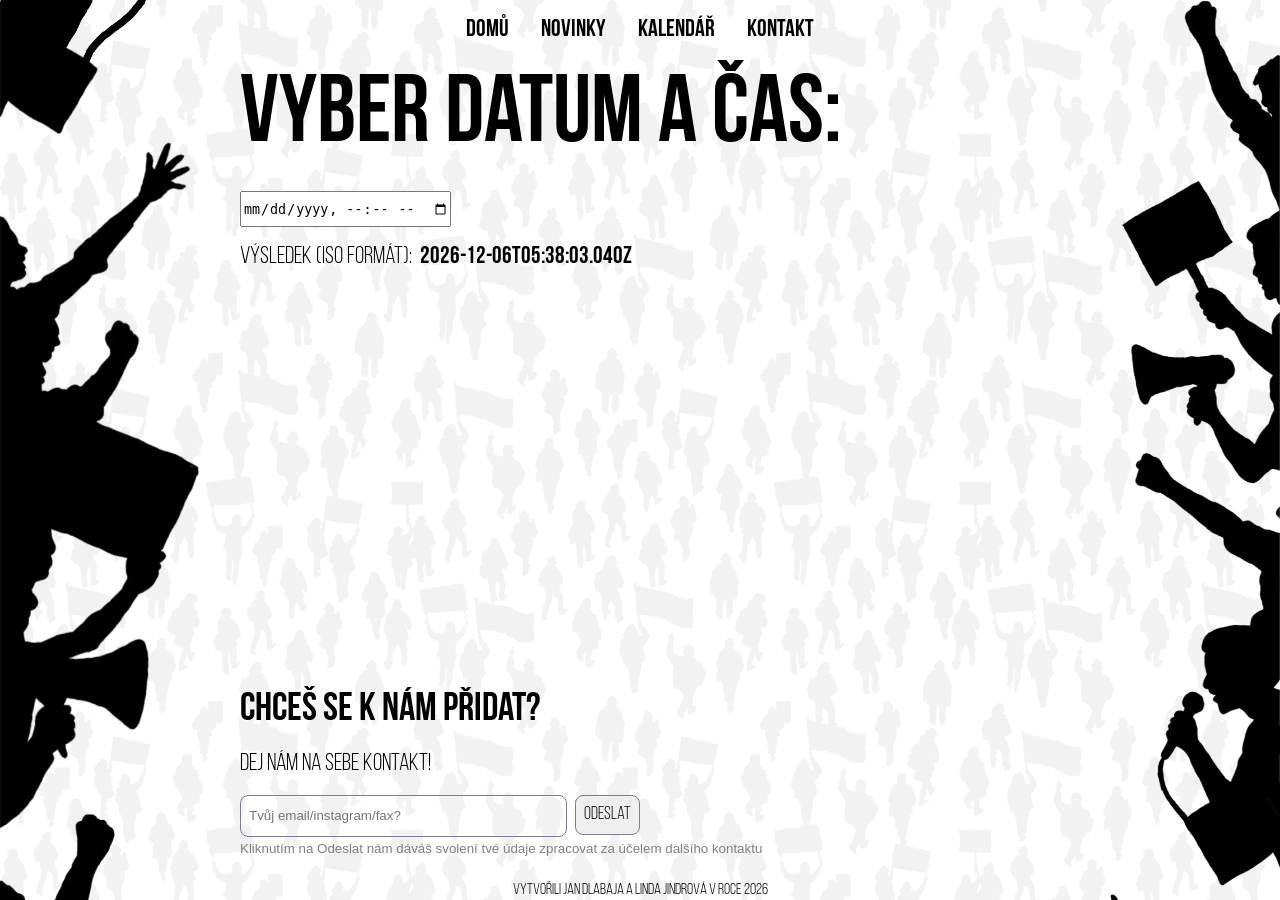
==== admin/index.html @ b9de8f75 "Deploy webu: 2026-11-18T21:11:42.264Z" ====
<!DOCTYPE html><html lang="cs"><head><meta charset="utf-8"><link rel="apple-touch-icon" sizes="180x180" href="/apple-touch-icon.png"><link rel="icon" type="image/png" sizes="32x32" href="/favicon-32x32.png"><link rel="icon" type="image/png" sizes="16x16" href="/favicon-16x16.png"><link rel="manifest" href="/site.webmanifest"><meta name="viewport" content="width=device-width"><meta name="description" content><title>Forum olomouckých iniciativ</title><link rel="stylesheet" href="/_astro/page-layout.B1ES-Ibj.css"></head><body><header class="_header_usaif_15"><nav class="_nav_usaif_21"><div class="_flex_1qihr_15 _row_1qihr_75 _gap-32_1qihr_32 _mobile-gap-8_1qihr_95 _align-flex-start_1qihr_50 _justify-center_1qihr_56 _responsive_1qihr_146"><div class="_flex_1qihr_15 _row_1qihr_75 _gap-32_1qihr_32 _align-flex-start_1qihr_50 _justify-center_1qihr_56 _fullWidth_1qihr_79"><a href="/" class="_link_1bdxk_15"><p class="_text_kog65_19 _font-size-m_kog65_41 _color-default_kog65_65" style="font-weight:600;line-height:1.2;">Domů</p></a><a href="/posts" class="_link_1bdxk_15"><p class="_text_kog65_19 _font-size-m_kog65_41 _color-default_kog65_65" style="font-weight:600;line-height:1.2;">Novinky</p></a></div><div class="_flex_1qihr_15 _row_1qihr_75 _gap-32_1qihr_32 _align-flex-start_1qihr_50 _justify-center_1qihr_56 _fullWidth_1qihr_79"><a href="/calendar" class="_link_1bdxk_15"><p class="_text_kog65_19 _font-size-m_kog65_41 _color-default_kog65_65" style="font-weight:600;line-height:1.2;">Kalendář</p></a><a href="/contact" class="_link_1bdxk_15"><p class="_text_kog65_19 _font-size-m_kog65_41 _color-default_kog65_65" style="font-weight:600;line-height:1.2;">Kontakt</p></a></div></div></nav></header><main class="_main_1xyta_15"><div class="_flex_1qihr_15 _gap-16_1qihr_26 _align-flex-start_1qihr_50 _justify-center_1qihr_56"><h1 class="_heading_sym5v_39 _color-default_sym5v_31">Vyber datum a čas:</h1><input type="datetime-local" id="dt" style="height: 32px"><div class="_flex_1qihr_15 _row_1qihr_75 _gap-8_1qihr_23 _align-flex-start_1qihr_50 _justify-center_1qihr_56"><p class="_text_kog65_19 _font-size-m_kog65_41 _color-default_kog65_65" style="line-height:1.2;">
                Výsledek (ISO formát):
            </p><p id="out" style="font-size: 24px; font-weight: 600"></p></div></div><script type="module">document.getElementById(`dt`).addEventListener(`change`,e=>{document.getElementById(`out`).innerText=new Date(e.target.value).toISOString()}),document.getElementById(`out`).innerText=new Date().toISOString();</script><div style="height:80px;"></div></main><div class="_footer_vbw87_15"><style>astro-island,astro-slot,astro-static-slot{display:contents}</style><script>(function(){let e=async e=>{await(await e())()};(self.Astro||(self.Astro={})).load=e,window.dispatchEvent(new Event(`astro:load`))})();</script><script>(function(){function e(t){"@babel/helpers - typeof";return e=typeof Symbol==`function`&&typeof Symbol.iterator==`symbol`?function(e){return typeof e}:function(e){return e&&typeof Symbol==`function`&&e.constructor===Symbol&&e!==Symbol.prototype?`symbol`:typeof e},e(t)}function t(t,n){if(e(t)!=`object`||!t)return t;var r=t[Symbol.toPrimitive];if(r!==void 0){var i=r.call(t,n||`default`);if(e(i)!=`object`)return i;throw TypeError(`@@toPrimitive must return a primitive value.`)}return(n===`string`?String:Number)(t)}function n(n){var r=t(n,`string`);return e(r)==`symbol`?r:r+``}function r(e,t,r){return(t=n(t))in e?Object.defineProperty(e,t,{value:r,enumerable:!0,configurable:!0,writable:!0}):e[t]=r,e}let i=/* @__PURE__ */ new Set([`__proto__`,`constructor`,`prototype`]);{let e={0:e=>a(e),1:e=>n(e),2:e=>new RegExp(e),3:e=>new Date(e),4:e=>new Map(n(e)),5:e=>new Set(n(e)),6:e=>BigInt(e),7:e=>new URL(e),8:e=>new Uint8Array(e),9:e=>new Uint16Array(e),10:e=>new Uint32Array(e),11:e=>1/0*e},t=t=>{let[n,r]=t;return n in e?e[n](r):void 0},n=e=>e.map(t),a=e=>typeof e!=`object`||!e?e:Object.fromEntries(Object.entries(e).map(([e,n])=>[e,t(n)]));class o extends HTMLElement{constructor(...e){super(...e),r(this,`Component`,void 0),r(this,`hydrator`,void 0),r(this,`hydrate`,async()=>{var e;if(!this.hydrator||!this.isConnected)return;let t=(e=this.parentElement)==null?void 0:e.closest(`astro-island[ssr]`);if(t){t.addEventListener(`astro:hydrate`,this.hydrate,{once:!0});return}let n=this.querySelectorAll(`astro-slot`),r={},i=this.querySelectorAll(`template[data-astro-template]`);for(let e of i){let t=e.closest(this.tagName);t!=null&&t.isSameNode(this)&&(r[e.getAttribute(`data-astro-template`)||`default`]=e.innerHTML,e.remove())}for(let e of n){let t=e.closest(this.tagName);t!=null&&t.isSameNode(this)&&(r[e.getAttribute(`name`)||`default`]=e.innerHTML)}let o;try{o=this.hasAttribute(`props`)?a(JSON.parse(this.getAttribute(`props`))):{}}catch(e){let t=this.getAttribute(`component-url`)||`<unknown>`,n=this.getAttribute(`component-export`);throw n&&(t+=` (export ${n})`),console.error(`[hydrate] Error parsing props for component ${t}`,this.getAttribute(`props`),e),e}await this.hydrator(this)(this.Component,o,r,{client:this.getAttribute(`client`)}),this.removeAttribute(`ssr`),this.dispatchEvent(new CustomEvent(`astro:hydrate`))}),r(this,`unmount`,()=>{this.isConnected||this.dispatchEvent(new CustomEvent(`astro:unmount`))})}disconnectedCallback(){document.removeEventListener(`astro:after-swap`,this.unmount),document.addEventListener(`astro:after-swap`,this.unmount,{once:!0})}connectedCallback(){if(!this.hasAttribute(`await-children`)||document.readyState===`interactive`||document.readyState===`complete`)this.childrenConnectedCallback();else{let e=()=>{document.removeEventListener(`DOMContentLoaded`,e),t.disconnect(),this.childrenConnectedCallback()},t=new MutationObserver(()=>{var t;((t=this.lastChild)==null?void 0:t.nodeType)===Node.COMMENT_NODE&&this.lastChild.nodeValue===`astro:end`&&(this.lastChild.remove(),e())});t.observe(this,{childList:!0}),document.addEventListener(`DOMContentLoaded`,e)}}async childrenConnectedCallback(){let e=this.getAttribute(`before-hydration-url`);e&&await import(e),this.start()}getRetryImportUrl(e){let t=new URL(e,document.baseURI);return t.searchParams.set(`astro-retry`,Date.now().toString()),t.toString()}async importWithRetry(e){try{return await import(e)}catch(t){return await new Promise(e=>setTimeout(e,1e3)),import(this.getRetryImportUrl(e))}}handleHydrationError(e){let t=this.getAttribute(`component-url`),n=new CustomEvent(`astro:hydration-error`,{cancelable:!0,bubbles:!0,composed:!0,detail:{error:e,componentUrl:t}});this.dispatchEvent(n)&&console.error(`[astro-island] Error hydrating ${t}`,e)}async start(){let e=JSON.parse(this.getAttribute(`opts`)),t=this.getAttribute(`client`);if(Astro[t]===void 0)window.addEventListener(`astro:${t}`,()=>this.start(),{once:!0});else try{await Astro[t](async()=>{let e=this.getAttribute(`renderer-url`);try{let[t,{default:n}]=await Promise.all([this.importWithRetry(this.getAttribute(`component-url`)),e?this.importWithRetry(e):Promise.resolve({default:()=>()=>{}})]),r=this.getAttribute(`component-export`)||`default`;if(r.includes(`.`)){this.Component=t;for(let e of r.split(`.`)){if(i.has(e)||!this.Component||typeof this.Component!=`object`&&typeof this.Component!=`function`||!Object.hasOwn(this.Component,e))throw Error(`Invalid component export path: ${r}`);this.Component=this.Component[e]}}else{if(i.has(r))throw Error(`Invalid component export path: ${r}`);this.Component=t[r]}return this.hydrator=n,this.hydrate}catch(e){return this.handleHydrationError(e),()=>{}}},e,this)}catch(e){this.handleHydrationError(e)}}attributeChangedCallback(){this.hydrate()}}r(o,`observedAttributes`,[`props`]),customElements.get(`astro-island`)||customElements.define(`astro-island`,o)}})();</script><div class="_flex_1qihr_15 _gap-24_1qihr_29 _align-center_1qihr_47 _justify-center_1qihr_56 _fullWidth_1qihr_79"><div class="_flex_1qihr_15 _gap-16_1qihr_26 _align-flex-start_1qihr_50 _justify-center_1qihr_56 _fullWidth_1qihr_79"><h2 class="_heading_sym5v_39 _color-default_sym5v_31">Chceš se k nám přidat?</h2><p class="_text_kog65_19 _font-size-m_kog65_41 _color-default_kog65_65" style="line-height:1.2;">
        Dej nám na sebe kontakt!
    </p><div class="_flex_1qihr_15 _gap-4_1qihr_20 _align-flex-start_1qihr_50 _justify-center_1qihr_56"><astro-island uid="283IQK" data-preact-island-id="18" component-url="/_astro/contact-text-box.Cojx_c88.js" component-export="ContactTextBox" renderer-url="/_astro/client.BEAeYsT6.js" props="{}" ssr client="load" opts="{&quot;name&quot;:&quot;ContactTextBox&quot;,&quot;value&quot;:true}" await-children><div class="_flex_1qihr_15 _row_1qihr_75 _gap-8_1qihr_23 _align-flex-start_1qihr_50 _justify-center_1qihr_56 _fullWidth_1qihr_79" style="max-width:400px;"><input name="contact-form" id="contact-form" placeholder="Tvůj email/instagram/fax?" class="_text-box_a817d_15" type="text"/><button class="_button_1fs9x_15 _normal_1fs9x_20"><div style="padding:0 8px;"><p class="_text_kog65_19 _font-size-s_kog65_49 _color-default_kog65_65" style="line-height:1;">Odeslat</p></div></button></div><!--astro:end--></astro-island><small class="_small_1f45m_15">Kliknutím na Odeslat nám dáváš svolení tvé údaje zpracovat za účelem dalšího kontaktu</small></div></div><div class="_flex_1qihr_15 _gap-4_1qihr_20 _align-center_1qihr_47 _justify-center_1qihr_56 _fullWidth_1qihr_79"><p class="_text_kog65_19 _mobile-align-center_kog65_74 _color-default_kog65_65" style="line-height:1.2;">
                Vytvořili
                <a href="https://github.com/dlabaja" class="_link_1bdxk_15">Jan Dlabaja</a> a Linda Jindrová v roce 2026
            </p></div><div style="height:10px;"></div></div></div><div class="_people-aside_ih39z_29 _left_ih39z_37"></div><div class="_people-aside_ih39z_29 _right_ih39z_41"></div><script type="module" src="/_astro/page-layout.astro_astro_type_script_index_0_lang.93ayqFbW.js"></script></body></html>
---- _astro/page-layout.B1ES-Ibj.css ----
@font-face{font-family:BebasNeue;src:url(/fonts/BebasNeue-Regular.woff2)format("woff2");font-weight:400;font-style:normal;font-display:swap}@font-face{font-family:BebasNeue;src:url(/fonts/BebasNeue-Bold.woff2)format("woff2");font-weight:700;font-style:normal;font-display:swap}h1{font-size:6rem}h2{font-size:2.5rem}h3{font-size:2rem}h1,h2,h3,h4,h5,h6{margin:0}._color-default_sym5v_31{color:unset}._color-white_sym5v_35{color:#fff}._heading_sym5v_39{font-family:BebasNeue,sans-serif;font-weight:600}._heading_sym5v_39._align-center_sym5v_43{text-align:center}._heading_sym5v_39._align-start_sym5v_46{text-align:start}._heading_sym5v_39._align-end_sym5v_49{text-align:end}@media (width<=500px){._heading_sym5v_39._mobile-align-center_sym5v_54{text-align:center}._heading_sym5v_39._mobile-align-start_sym5v_57{text-align:start}._heading_sym5v_39._mobile-align-end_sym5v_60{text-align:end}h1{font-size:3rem}h2{font-size:2rem}h3{font-size:1.75rem}}@font-face{font-family:BebasNeue;src:url(/fonts/BebasNeue-Regular.woff2)format("woff2");font-weight:400;font-style:normal;font-display:swap}@font-face{font-family:BebasNeue;src:url(/fonts/BebasNeue-Bold.woff2)format("woff2");font-weight:700;font-style:normal;font-display:swap}p{margin:0}._text_kog65_19._align-center_kog65_19{text-align:center}._text_kog65_19._align-start_kog65_22{text-align:start}._text_kog65_19._align-end_kog65_25{text-align:end}._font-size-xxl_kog65_29{font-size:3rem}._font-size-xl_kog65_33{font-size:2.5rem}._font-size-l_kog65_37{font-size:2rem}._font-size-ml_kog65_41{font-size:1.75rem}._font-size-m_kog65_41{font-size:1.5rem}._font-size-s_kog65_49{font-size:1.125rem}._font-size-xs_kog65_53{font-size:1rem}._font-size-base_kog65_57{font-size:.875rem}._font-size-sbase_kog65_61{font-size:.75rem}._color-default_kog65_65{color:unset}._color-white_kog65_69{color:#fff}@media (width<=500px){._text_kog65_19._mobile-align-center_kog65_74{text-align:center}._text_kog65_19._mobile-align-start_kog65_77{text-align:start}._text_kog65_19._mobile-align-end_kog65_80{text-align:end}}@font-face{font-family:BebasNeue;src:url(/fonts/BebasNeue-Regular.woff2)format("woff2");font-weight:400;font-style:normal;font-display:swap}@font-face{font-family:BebasNeue;src:url(/fonts/BebasNeue-Bold.woff2)format("woff2");font-weight:700;font-style:normal;font-display:swap}._link_1bdxk_15{color:#000;text-decoration:none}@font-face{font-family:BebasNeue;src:url(/fonts/BebasNeue-Regular.woff2)format("woff2");font-weight:400;font-style:normal;font-display:swap}@font-face{font-family:BebasNeue;src:url(/fonts/BebasNeue-Bold.woff2)format("woff2");font-weight:700;font-style:normal;font-display:swap}._header_usaif_15{justify-content:center;height:60px;display:flex}._nav_usaif_21{justify-content:center;align-items:center;width:100%;display:flex}@media (width<=500px){._header_usaif_15{height:80px}}@font-face{font-family:BebasNeue;src:url(/fonts/BebasNeue-Regular.woff2)format("woff2");font-weight:400;font-style:normal;font-display:swap}@font-face{font-family:BebasNeue;src:url(/fonts/BebasNeue-Bold.woff2)format("woff2");font-weight:700;font-style:normal;font-display:swap}._flex_1qihr_15{flex-direction:column;max-width:100%;display:flex}._flex_1qihr_15._gap-4_1qihr_20{gap:4px}._flex_1qihr_15._gap-8_1qihr_23{gap:8px}._flex_1qihr_15._gap-16_1qihr_26{gap:16px}._flex_1qihr_15._gap-24_1qihr_29{gap:24px}._flex_1qihr_15._gap-32_1qihr_32{gap:32px}._flex_1qihr_15._gap-40_1qihr_35{gap:40px}._flex_1qihr_15._gap-48_1qihr_38{gap:48px}._flex_1qihr_15._gap-56_1qihr_41{gap:56px}._flex_1qihr_15._gap-64_1qihr_44{gap:64px}._flex_1qihr_15._align-center_1qihr_47{align-items:center}._flex_1qihr_15._align-flex-start_1qihr_50{align-items:flex-start}._flex_1qihr_15._align-flex-end_1qihr_53{align-items:flex-end}._flex_1qihr_15._justify-center_1qihr_56{justify-content:center}._flex_1qihr_15._justify-flex-start_1qihr_59{justify-content:flex-start}._flex_1qihr_15._justify-flex-end_1qihr_62{justify-content:flex-end}._flex_1qihr_15._justify-space-around_1qihr_65{justify-content:space-around}._flex_1qihr_15._justify-space-between_1qihr_68{justify-content:space-between}._flex_1qihr_15._justify-stretch_1qihr_71{justify-content:stretch}._row_1qihr_75{flex-direction:row}._fullWidth_1qihr_79{width:100%}._wrap_1qihr_83{flex-wrap:wrap}._grow_1qihr_87{flex-grow:1}@media (width<=500px){._flex_1qihr_15._mobile-gap-4_1qihr_92{gap:4px}._flex_1qihr_15._mobile-gap-8_1qihr_95{gap:8px}._flex_1qihr_15._mobile-gap-16_1qihr_98{gap:16px}._flex_1qihr_15._mobile-gap-24_1qihr_101{gap:24px}._flex_1qihr_15._mobile-gap-32_1qihr_104{gap:32px}._flex_1qihr_15._mobile-gap-40_1qihr_107{gap:40px}._flex_1qihr_15._mobile-gap-48_1qihr_110{gap:48px}._flex_1qihr_15._mobile-gap-56_1qihr_113{gap:56px}._flex_1qihr_15._mobile-gap-64_1qihr_116{gap:64px}._flex_1qihr_15._mobile-align-center_1qihr_119{align-items:center}._flex_1qihr_15._mobile-align-flex-start_1qihr_122{align-items:flex-start}._flex_1qihr_15._mobile-align-flex-end_1qihr_125{align-items:flex-end}._flex_1qihr_15._mobile-justify-center_1qihr_128{justify-content:center}._flex_1qihr_15._mobile-justify-flex-start_1qihr_131{justify-content:flex-start}._flex_1qihr_15._mobile-justify-flex-end_1qihr_134{justify-content:flex-end}._flex_1qihr_15._mobile-justify-space-around_1qihr_137{justify-content:space-around}._flex_1qihr_15._mobile-justify-space-between_1qihr_140{justify-content:space-between}._flex_1qihr_15._mobile-justify-stretch_1qihr_143{justify-content:stretch}._row_1qihr_75._responsive_1qihr_146{flex-direction:column}}@font-face{font-family:BebasNeue;src:url(/fonts/BebasNeue-Regular.woff2)format("woff2");font-weight:400;font-style:normal;font-display:swap}@font-face{font-family:BebasNeue;src:url(/fonts/BebasNeue-Bold.woff2)format("woff2");font-weight:700;font-style:normal;font-display:swap}._footer_vbw87_15{max-width:800px;height:190px;margin:auto;padding:0 110px;display:flex}@media (width<=500px){._footer_vbw87_15{height:254px;padding:0 16px}}@font-face{font-family:BebasNeue;src:url(/fonts/BebasNeue-Regular.woff2)format("woff2");font-weight:400;font-style:normal;font-display:swap}@font-face{font-family:BebasNeue;src:url(/fonts/BebasNeue-Bold.woff2)format("woff2");font-weight:700;font-style:normal;font-display:swap}._text-box_a817d_15{background:0 0;border:1px solid #787c94;border-radius:8px;width:100%;min-height:40px;padding:0 8px}@font-face{font-family:BebasNeue;src:url(/fonts/BebasNeue-Regular.woff2)format("woff2");font-weight:400;font-style:normal;font-display:swap}@font-face{font-family:BebasNeue;src:url(/fonts/BebasNeue-Bold.woff2)format("woff2");font-weight:700;font-style:normal;font-display:swap}._button_1fs9x_15{padding:0;font-family:inherit}._normal_1fs9x_20{border:1px solid #787c94;border-radius:8px;min-height:40px}._transparent_1fs9x_26{cursor:pointer;background:0 0;border:none}._full-width_1fs9x_32{width:100%}@font-face{font-family:BebasNeue;src:url(/fonts/BebasNeue-Regular.woff2)format("woff2");font-weight:400;font-style:normal;font-display:swap}@font-face{font-family:BebasNeue;src:url(/fonts/BebasNeue-Bold.woff2)format("woff2");font-weight:700;font-style:normal;font-display:swap}._small_1f45m_15{color:gray;font-family:Arial,sans-serif}@font-face{font-family:BebasNeue;src:url(/fonts/BebasNeue-Regular.woff2)format("woff2");font-weight:400;font-style:normal;font-display:swap}@font-face{font-family:BebasNeue;src:url(/fonts/BebasNeue-Bold.woff2)format("woff2");font-weight:700;font-style:normal;font-display:swap}body{color:#000;background:url(/layout/background.webp);margin:0;font-family:BebasNeue,sans-serif;font-weight:400;line-height:1.2;position:relative}*{text-box:trim-end cap alphabetic}._people-aside_ih39z_29{background-repeat:repeat-y;background-size:100px;width:100px;position:absolute;top:0;bottom:0}._people-aside_ih39z_29._left_ih39z_37{background-image:url(/layout/people-left.webp);left:0}._people-aside_ih39z_29._right_ih39z_41{background-image:url(/layout/people-right.webp);right:0}@media (width>=1250px){._people-aside_ih39z_29{background-size:200px;width:200px}}@media (width>=1500px){._people-aside_ih39z_29{background-size:300px;width:300px}}@media (width<=500px){._people-aside_ih39z_29{width:0}}@font-face{font-family:BebasNeue;src:url(/fonts/BebasNeue-Regular.woff2)format("woff2");font-weight:400;font-style:normal;font-display:swap}@font-face{font-family:BebasNeue;src:url(/fonts/BebasNeue-Bold.woff2)format("woff2");font-weight:700;font-style:normal;font-display:swap}._main_1xyta_15{max-width:800px;min-height:calc(100vh - 250px);margin:auto;padding:0 110px}._fullWidth_1xyta_22{max-width:100%;margin:0;padding:0}@media (width<=500px){._main_1xyta_15{padding:0 16px}._fullWidth_1xyta_22{padding:0}}
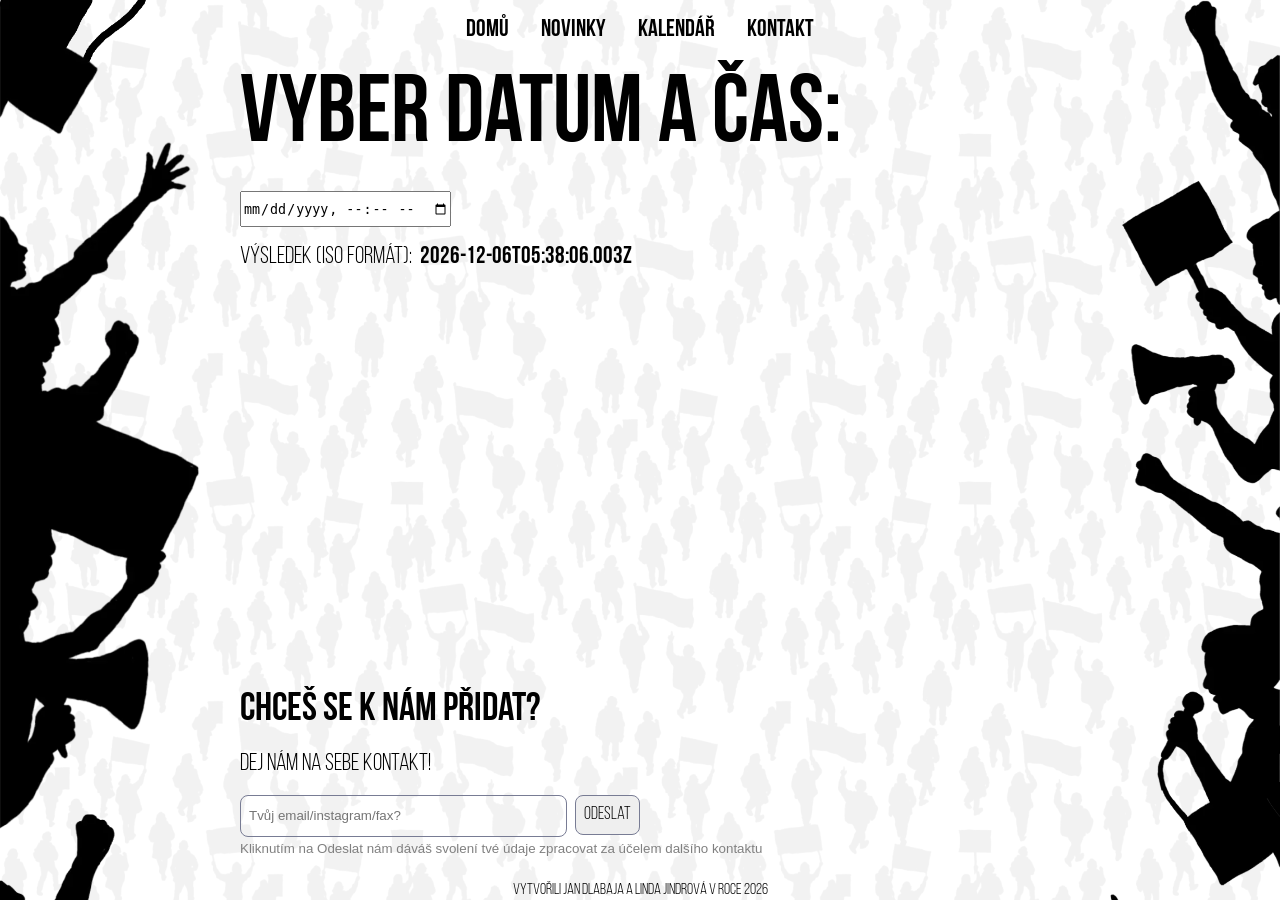
==== commit 9984a50c: "Deploy webu: 2026-11-19T17:47:06.476Z" ====
--- a/admin/index.html
+++ b/admin/index.html
@@ -2,7 +2,10 @@
                 Výsledek (ISO formát):
             </p><p id="out" style="font-size: 24px; font-weight: 600"></p></div></div><script type="module">document.getElementById(`dt`).addEventListener(`change`,e=>{document.getElementById(`out`).innerText=new Date(e.target.value).toISOString()}),document.getElementById(`out`).innerText=new Date().toISOString();</script><div style="height:80px;"></div></main><div class="_footer_vbw87_15"><style>astro-island,astro-slot,astro-static-slot{display:contents}</style><script>(function(){let e=async e=>{await(await e())()};(self.Astro||(self.Astro={})).load=e,window.dispatchEvent(new Event(`astro:load`))})();</script><script>(function(){function e(t){"@babel/helpers - typeof";return e=typeof Symbol==`function`&&typeof Symbol.iterator==`symbol`?function(e){return typeof e}:function(e){return e&&typeof Symbol==`function`&&e.constructor===Symbol&&e!==Symbol.prototype?`symbol`:typeof e},e(t)}function t(t,n){if(e(t)!=`object`||!t)return t;var r=t[Symbol.toPrimitive];if(r!==void 0){var i=r.call(t,n||`default`);if(e(i)!=`object`)return i;throw TypeError(`@@toPrimitive must return a primitive value.`)}return(n===`string`?String:Number)(t)}function n(n){var r=t(n,`string`);return e(r)==`symbol`?r:r+``}function r(e,t,r){return(t=n(t))in e?Object.defineProperty(e,t,{value:r,enumerable:!0,configurable:!0,writable:!0}):e[t]=r,e}let i=/* @__PURE__ */ new Set([`__proto__`,`constructor`,`prototype`]);{let e={0:e=>a(e),1:e=>n(e),2:e=>new RegExp(e),3:e=>new Date(e),4:e=>new Map(n(e)),5:e=>new Set(n(e)),6:e=>BigInt(e),7:e=>new URL(e),8:e=>new Uint8Array(e),9:e=>new Uint16Array(e),10:e=>new Uint32Array(e),11:e=>1/0*e},t=t=>{let[n,r]=t;return n in e?e[n](r):void 0},n=e=>e.map(t),a=e=>typeof e!=`object`||!e?e:Object.fromEntries(Object.entries(e).map(([e,n])=>[e,t(n)]));class o extends HTMLElement{constructor(...e){super(...e),r(this,`Component`,void 0),r(this,`hydrator`,void 0),r(this,`hydrate`,async()=>{var e;if(!this.hydrator||!this.isConnected)return;let t=(e=this.parentElement)==null?void 0:e.closest(`astro-island[ssr]`);if(t){t.addEventListener(`astro:hydrate`,this.hydrate,{once:!0});return}let n=this.querySelectorAll(`astro-slot`),r={},i=this.querySelectorAll(`template[data-astro-template]`);for(let e of i){let t=e.closest(this.tagName);t!=null&&t.isSameNode(this)&&(r[e.getAttribute(`data-astro-template`)||`default`]=e.innerHTML,e.remove())}for(let e of n){let t=e.closest(this.tagName);t!=null&&t.isSameNode(this)&&(r[e.getAttribute(`name`)||`default`]=e.innerHTML)}let o;try{o=this.hasAttribute(`props`)?a(JSON.parse(this.getAttribute(`props`))):{}}catch(e){let t=this.getAttribute(`component-url`)||`<unknown>`,n=this.getAttribute(`component-export`);throw n&&(t+=` (export ${n})`),console.error(`[hydrate] Error parsing props for component ${t}`,this.getAttribute(`props`),e),e}await this.hydrator(this)(this.Component,o,r,{client:this.getAttribute(`client`)}),this.removeAttribute(`ssr`),this.dispatchEvent(new CustomEvent(`astro:hydrate`))}),r(this,`unmount`,()=>{this.isConnected||this.dispatchEvent(new CustomEvent(`astro:unmount`))})}disconnectedCallback(){document.removeEventListener(`astro:after-swap`,this.unmount),document.addEventListener(`astro:after-swap`,this.unmount,{once:!0})}connectedCallback(){if(!this.hasAttribute(`await-children`)||document.readyState===`interactive`||document.readyState===`complete`)this.childrenConnectedCallback();else{let e=()=>{document.removeEventListener(`DOMContentLoaded`,e),t.disconnect(),this.childrenConnectedCallback()},t=new MutationObserver(()=>{var t;((t=this.lastChild)==null?void 0:t.nodeType)===Node.COMMENT_NODE&&this.lastChild.nodeValue===`astro:end`&&(this.lastChild.remove(),e())});t.observe(this,{childList:!0}),document.addEventListener(`DOMContentLoaded`,e)}}async childrenConnectedCallback(){let e=this.getAttribute(`before-hydration-url`);e&&await import(e),this.start()}getRetryImportUrl(e){let t=new URL(e,document.baseURI);return t.searchParams.set(`astro-retry`,Date.now().toString()),t.toString()}async importWithRetry(e){try{return await import(e)}catch(t){return await new Promise(e=>setTimeout(e,1e3)),import(this.getRetryImportUrl(e))}}handleHydrationError(e){let t=this.getAttribute(`component-url`),n=new CustomEvent(`astro:hydration-error`,{cancelable:!0,bubbles:!0,composed:!0,detail:{error:e,componentUrl:t}});this.dispatchEvent(n)&&console.error(`[astro-island] Error hydrating ${t}`,e)}async start(){let e=JSON.parse(this.getAttribute(`opts`)),t=this.getAttribute(`client`);if(Astro[t]===void 0)window.addEventListener(`astro:${t}`,()=>this.start(),{once:!0});else try{await Astro[t](async()=>{let e=this.getAttribute(`renderer-url`);try{let[t,{default:n}]=await Promise.all([this.importWithRetry(this.getAttribute(`component-url`)),e?this.importWithRetry(e):Promise.resolve({default:()=>()=>{}})]),r=this.getAttribute(`component-export`)||`default`;if(r.includes(`.`)){this.Component=t;for(let e of r.split(`.`)){if(i.has(e)||!this.Component||typeof this.Component!=`object`&&typeof this.Component!=`function`||!Object.hasOwn(this.Component,e))throw Error(`Invalid component export path: ${r}`);this.Component=this.Component[e]}}else{if(i.has(r))throw Error(`Invalid component export path: ${r}`);this.Component=t[r]}return this.hydrator=n,this.hydrate}catch(e){return this.handleHydrationError(e),()=>{}}},e,this)}catch(e){this.handleHydrationError(e)}}attributeChangedCallback(){this.hydrate()}}r(o,`observedAttributes`,[`props`]),customElements.get(`astro-island`)||customElements.define(`astro-island`,o)}})();</script><div class="_flex_1qihr_15 _gap-24_1qihr_29 _align-center_1qihr_47 _justify-center_1qihr_56 _fullWidth_1qihr_79"><div class="_flex_1qihr_15 _gap-16_1qihr_26 _align-flex-start_1qihr_50 _justify-center_1qihr_56 _fullWidth_1qihr_79"><h2 class="_heading_sym5v_39 _color-default_sym5v_31">Chceš se k nám přidat?</h2><p class="_text_kog65_19 _font-size-m_kog65_41 _color-default_kog65_65" style="line-height:1.2;">
         Dej nám na sebe kontakt!
-    </p><div class="_flex_1qihr_15 _gap-4_1qihr_20 _align-flex-start_1qihr_50 _justify-center_1qihr_56"><astro-island uid="283IQK" data-preact-island-id="18" component-url="/_astro/contact-text-box.Cojx_c88.js" component-export="ContactTextBox" renderer-url="/_astro/client.BEAeYsT6.js" props="{}" ssr client="load" opts="{&quot;name&quot;:&quot;ContactTextBox&quot;,&quot;value&quot;:true}" await-children><div class="_flex_1qihr_15 _row_1qihr_75 _gap-8_1qihr_23 _align-flex-start_1qihr_50 _justify-center_1qihr_56 _fullWidth_1qihr_79" style="max-width:400px;"><input name="contact-form" id="contact-form" placeholder="Tvůj email/instagram/fax?" class="_text-box_a817d_15" type="text"/><button class="_button_1fs9x_15 _normal_1fs9x_20"><div style="padding:0 8px;"><p class="_text_kog65_19 _font-size-s_kog65_49 _color-default_kog65_65" style="line-height:1;">Odeslat</p></div></button></div><!--astro:end--></astro-island><small class="_small_1f45m_15">Kliknutím na Odeslat nám dáváš svolení tvé údaje zpracovat za účelem dalšího kontaktu</small></div></div><div class="_flex_1qihr_15 _gap-4_1qihr_20 _align-center_1qihr_47 _justify-center_1qihr_56 _fullWidth_1qihr_79"><p class="_text_kog65_19 _mobile-align-center_kog65_74 _color-default_kog65_65" style="line-height:1.2;">
+    </p><div class="_flex_1qihr_15 _gap-4_1qihr_20 _align-flex-start_1qihr_50 _justify-center_1qihr_56"><astro-island uid="283IQK" data-preact-island-id="19" component-url="/_astro/contact-text-box.Cojx_c88.js" component-export="ContactTextBox" renderer-url="/_astro/client.BEAeYsT6.js" props="{}" ssr client="load" opts="{&quot;name&quot;:&quot;ContactTextBox&quot;,&quot;value&quot;:true}" await-children><div class="_flex_1qihr_15 _row_1qihr_75 _gap-8_1qihr_23 _align-flex-start_1qihr_50 _justify-center_1qihr_56 _fullWidth_1qihr_79" style="max-width:400px;"><input name="contact-form" id="contact-form" placeholder="Tvůj email/instagram/fax?" class="_text-box_a817d_15" type="text"/><button class="_button_1fs9x_15 _normal_1fs9x_20"><div style="padding:0 8px;"><p class="_text_kog65_19 _font-size-s_kog65_49 _color-default_kog65_65" style="line-height:1;">Odeslat</p></div></button></div><!--astro:end--></astro-island><small class="_small_1f45m_15">Kliknutím na Odeslat nám dáváš svolení tvé údaje zpracovat za účelem dalšího kontaktu</small></div></div><div class="_flex_1qihr_15 _gap-4_1qihr_20 _align-center_1qihr_47 _justify-center_1qihr_56 _fullWidth_1qihr_79"><p class="_text_kog65_19 _mobile-align-center_kog65_74 _color-default_kog65_65" style="line-height:1.2;">
                 Vytvořili
-                <a href="https://github.com/dlabaja" class="_link_1bdxk_15">Jan Dlabaja</a> a Linda Jindrová v roce 2026
+                <a href="https://github.com/dlabaja" class="_link_1bdxk_15">Jan Dlabaja</a>
+                a
+                <a href="https://www.instagram.com/lindtbizkit" class="_link_1bdxk_15">Linda Jindrová</a>
+                v roce 2026
             </p></div><div style="height:10px;"></div></div></div><div class="_people-aside_ih39z_29 _left_ih39z_37"></div><div class="_people-aside_ih39z_29 _right_ih39z_41"></div><script type="module" src="/_astro/page-layout.astro_astro_type_script_index_0_lang.93ayqFbW.js"></script></body></html>
